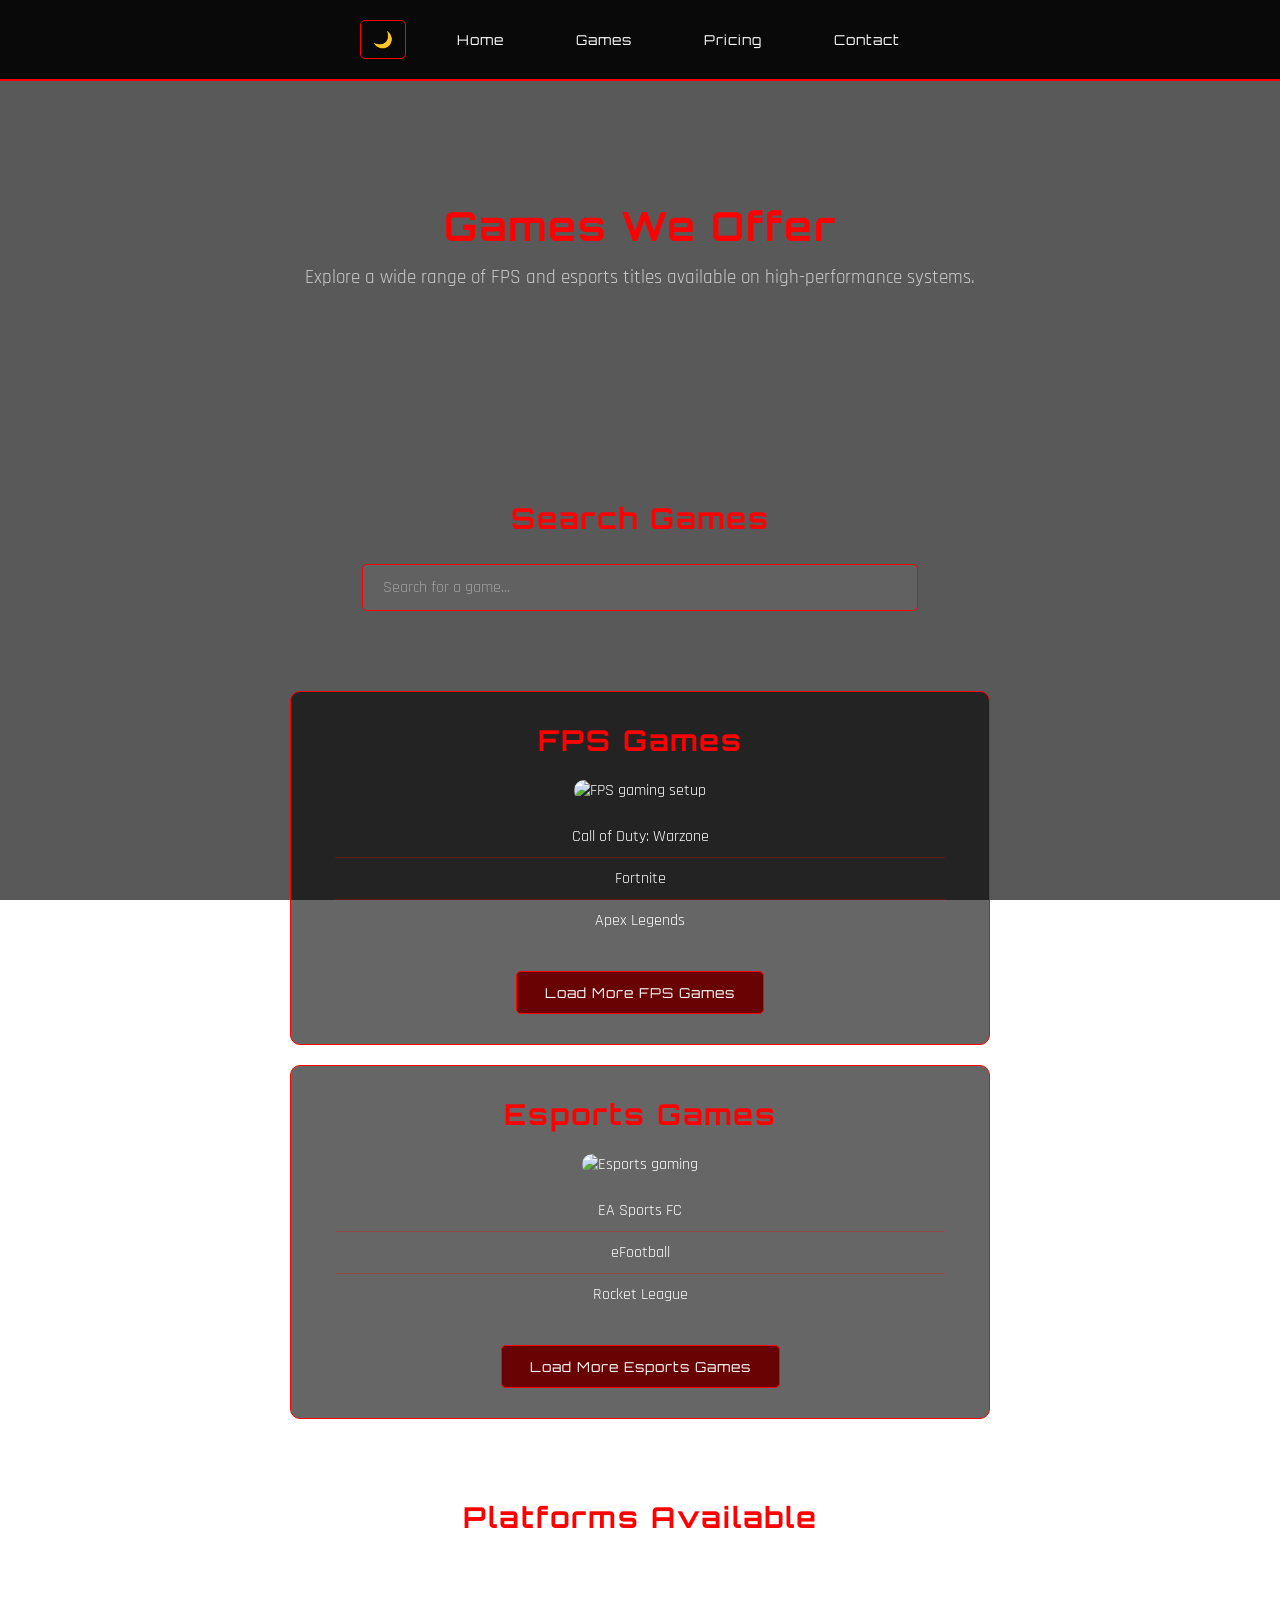
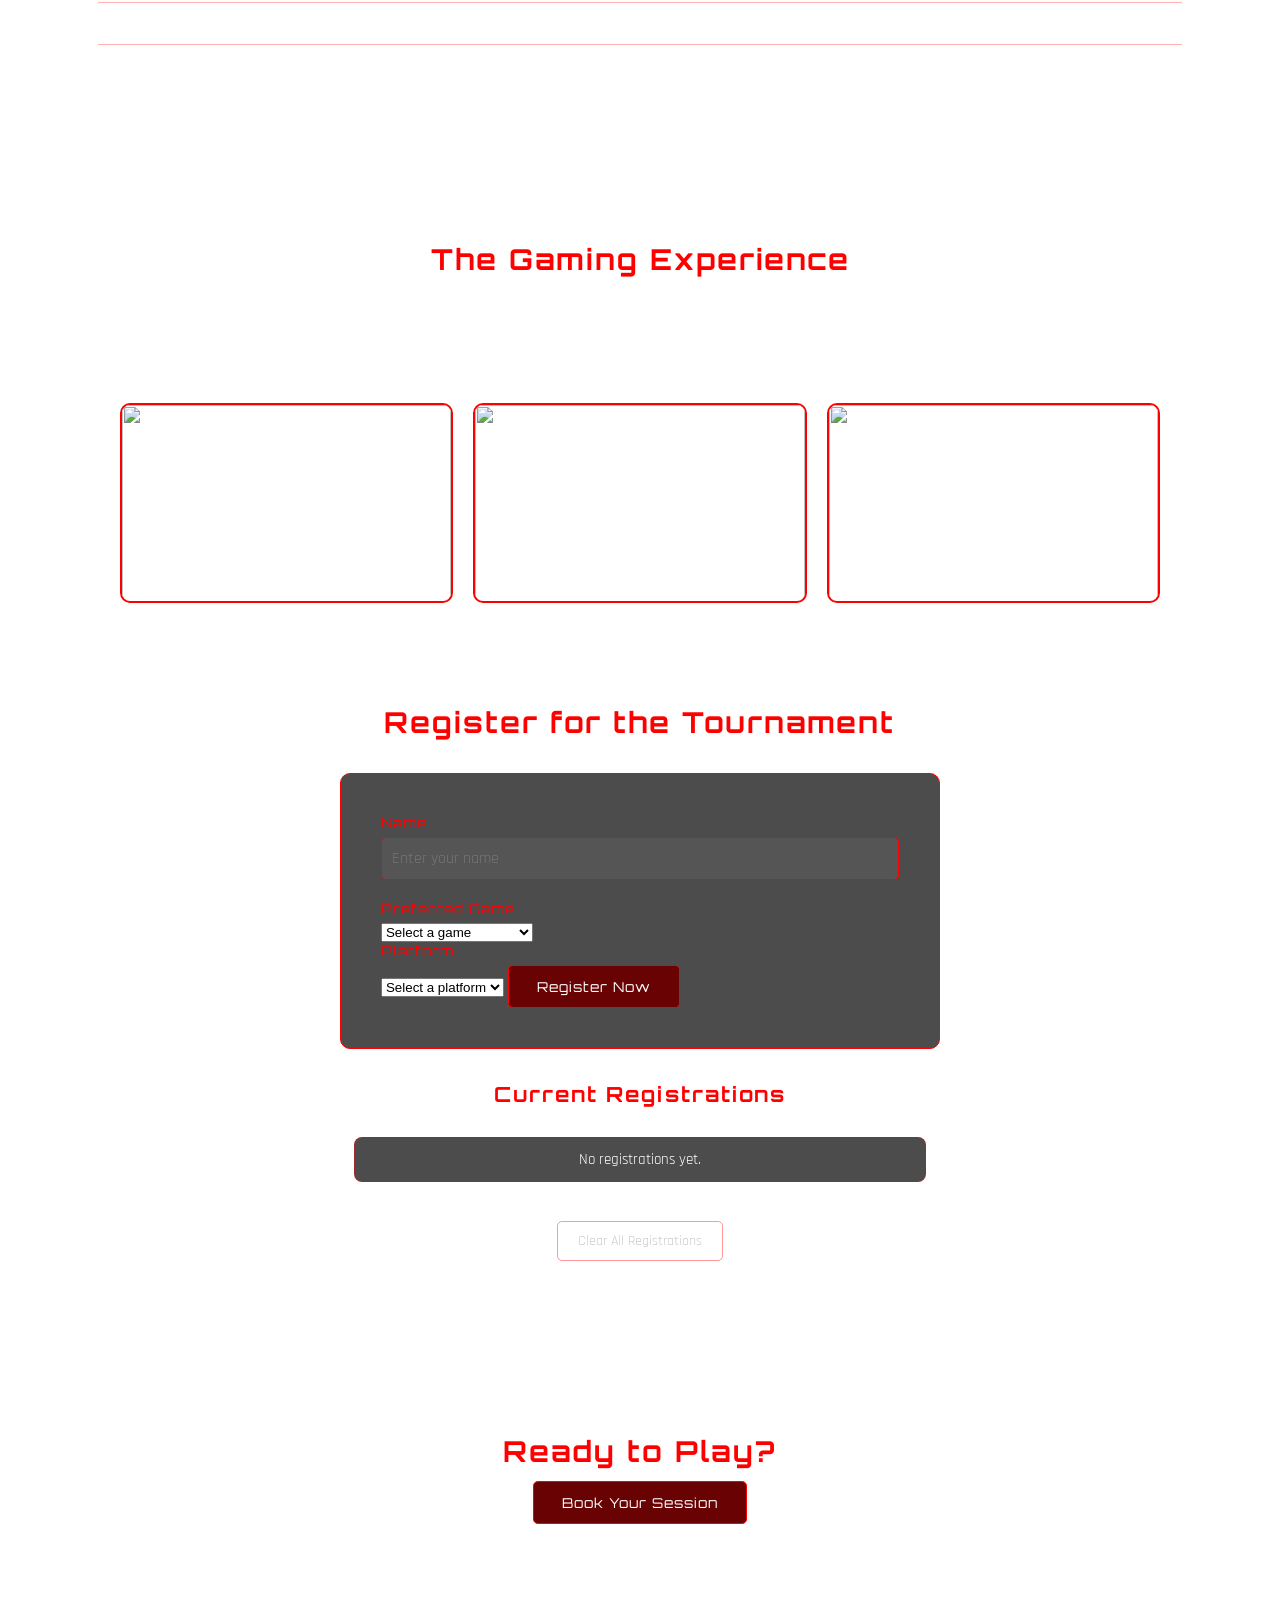
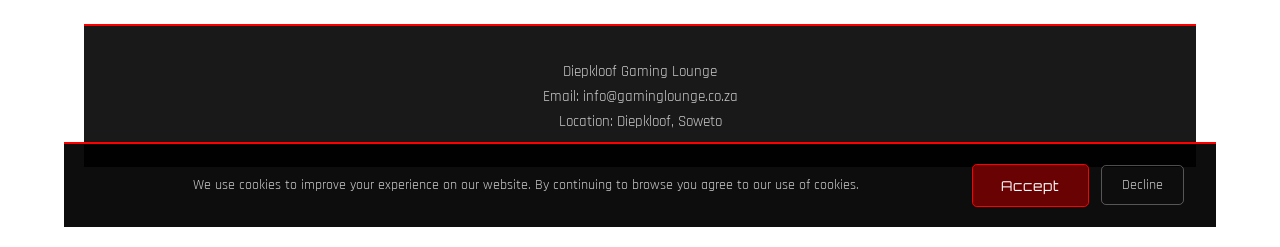
==== games.html @ 9e0c502d "Add files via upload" ====
<html lang="en">
<head>
  <meta charset="UTF-8">
  <meta name="viewport" content="width=device-width, initial-scale=1.0">
  <meta name="description" content="Explore FPS and esports games available at Diepkloof Gaming Lounge including Warzone, Fortnite, Apex Legends and more.">
  <meta name="keywords" content="FPS games, esports, Warzone, Fortnite, Apex Legends, Valorant, FIFA, gaming Soweto">
  <meta name="author" content="Trinity Sabelo Mhlathi">
  <title>Diepkloof Gaming Lounge - Games</title>
  <link rel="stylesheet" href="style.css">
</head>

  <body>
    <!-- Loading Screen -->
<div id="loader">
  <div class="loader-content">
    <h2>Diepkloof Gaming Lounge</h2>
    <div class="loader-bar">
      <div class="loader-fill"></div>
    </div>
    <p>Loading...</p>
  </div>
</div>

    <header>
      <nav class="navbar">
        <button id="theme-toggle" title="Toggle theme">🌙</button>
        <a href="index.html">Home</a>
        <a href="games.html">Games</a>
        <a href="pricing.html">Pricing</a>
        <a href="contact.html">Contact</a>
      </nav>
    </header>

    <section class="hero">
      <h1>Games We Offer</h1>
      <p>Explore a wide range of FPS and esports titles available on high-performance systems.</p>
    </section>

<section>
  <h2>Search Games</h2>
  <input type="text" id="game-search" placeholder="Search for a game...">
  <p id="no-results" style="display:none;">No games found.</p>
</section>

<section class="games-category">
  <h2>FPS Games</h2>
  <img src="images/fps games.jpg"
    srcset="images/fps games.jpg 800w,
            images/fps games.jpg 400w"
    sizes="(max-width: 480px) 100vw,
           (max-width: 768px) 90vw,
           800px"
    alt="FPS gaming setup">
  <ul id="fps-list">
    <li>Call of Duty: Warzone</li>
    <li>Fortnite</li>
    <li>Apex Legends</li>
  </ul>
  <button id="load-more-fps" class="btn">Load More FPS Games</button>
</section>

<section class="games-category">
  <h2>Esports Games</h2>
  <img src="images/esports games.jpg"
    srcset="images/esports games.jpg 800w,
            images/esports games.jpg 400w"
    sizes="(max-width: 480px) 100vw,
           (max-width: 768px) 90vw,
           800px"
    alt="Esports gaming">
  <ul id="esports-list">
    <li>EA Sports FC</li>
    <li>eFootball</li>
    <li>Rocket League</li>
  </ul>
  <button id="load-more-esports" class="btn">Load More Esports Games</button>
</section>

    <section class="platforms">
      <h2>Platforms Available</h2>
      <ul>
        <li>High-End Gaming PCs</li>
        <li>PlayStation Consoles</li>
        <li>Xbox Consoles</li>
      </ul>
    </section>

    <section class="atmosphere">
      <h2>The Gaming Experience</h2>
      <p>Our lounge is designed to create an immersive and competitive environment for all gamers.
      Whether you are playing casually or competing, you will experience a high-energy atmosphere.</p>
      <p>We offer dedicated zones for PC, PlayStation, and Xbox gaming,
      each equipped with high-performance systems and comfortable seating.</p>
      <p>Weekend tournaments are hosted regularly, allowing players to compete and connect with others.</p>

    <div class="gallery">
  <div class="gallery-item">
    <img src="images/Gaming Lounge PC.jpg"
      srcset="images/Gaming Lounge PC.jpg 800w,
              images/Gaming Lounge PC.jpg 400w"
      sizes="(max-width: 480px) 100vw,
             (max-width: 768px) 90vw,
             800px"
      alt="PC gaming area"
      class="lightbox-trigger"
      data-src="images/Gaming Lounge PC.jpg"
      data-caption="PC Zone">
    <p>PC Zone</p>
  </div>
  <div class="gallery-item">
    <img src="images/gaming lounge Playstation.jpg"
      srcset="images/gaming lounge Playstation.jpg 800w,
              images/gaming lounge Playstation.jpg 400w"
      sizes="(max-width: 480px) 100vw,
             (max-width: 768px) 90vw,
             800px"
      alt="PlayStation gaming area"
      class="lightbox-trigger"
      data-src="images/gaming lounge Playstation.jpg"
      data-caption="PlayStation Zone">
    <p>PlayStation Zone</p>
  </div>
  <div class="gallery-item">
    <img src="images/gaming lounge xbox.jpg"
      srcset="images/gaming lounge xbox.jpg 800w,
              images/gaming lounge xbox.jpg 400w"
      sizes="(max-width: 480px) 100vw,
             (max-width: 768px) 90vw,
             800px"
      alt="Xbox gaming area"
      class="lightbox-trigger"
      data-src="images/gaming lounge xbox.jpg"
      data-caption="Xbox Zone">
    <p>Xbox Zone</p>
  </div>
</div>

<div id="lightbox" class="lightbox">
  <span id="lightbox-close" class="lightbox-close">&times;</span>
  <img id="lightbox-img" src="" alt="">
  <p id="lightbox-caption" class="lightbox-caption"></p>
</div>

<!-- Tournament Registration -->
<section>
  <h2>Register for the Tournament</h2>
  <p>Sign up for the next tournament and secure your spot.</p>

  <form id="tournament-form">

    <label for="t-name">Name</label>
    <input type="text" id="t-name" placeholder="Enter your name">

    <label for="t-game">Preferred Game</label>
    <select id="t-game">
      <option value="">Select a game</option>
      <option value="Warzone">Call of Duty: Warzone</option>
      <option value="Fortnite">Fortnite</option>
      <option value="Apex Legends">Apex Legends</option>
      <option value="FIFA">EA Sports FC</option>
      <option value="Valorant">Valorant</option>
    </select>

    <label for="t-platform">Platform</label>
    <select id="t-platform">
      <option value="">Select a platform</option>
      <option value="PC">PC</option>
      <option value="PlayStation">PlayStation</option>
      <option value="Xbox">Xbox</option>
    </select>

    <input type="submit" value="Register Now">

  </form>

  <div id="tournament-response"></div>

  <div id="registrations-list">
    <h3>Current Registrations</h3>
    <ul id="registrations"></ul>
    <button id="clear-registrations">Clear All Registrations</button>
  </div>

</section>

    <section class="cta">
      <h2>Ready to Play?</h2>
      <a href="contact.html" class="btn">Book Your Session</a>
    </section>

<button id="back-to-top" title="Back to top">&#8679;</button>

    <footer>
      <p>Diepkloof Gaming Lounge</p>
      <p>Email: info@gaminglounge.co.za</p>
      <p>Location: Diepkloof, Soweto</p>
    </footer>
   
<div id="cookie-banner">
  <p>We use cookies to improve your experience on our website. 
  By continuing to browse you agree to our use of cookies.</p>
  <div>
    <button id="cookie-accept" class="btn">Accept</button>
    <button id="cookie-decline">Decline</button>
  </div>
</div>

 <script src="games.js"></script>
    <script src="animations.js"></script>
  </body>
</html>
---- style.css ----
@import url('https://fonts.googleapis.com/css2?family=Orbitron:wght@400;700&family=Rajdhani:wght@400;600&display=swap');

* {
    margin: 0;
    padding: 0;
    box-sizing: border-box;
}

body {
    background: url("images/3d-space-sky-background.jpg") no-repeat center center / cover;
    background-attachment: fixed;
    color: white;
    font-family: 'Rajdhani', sans-serif;
    font-size: 1rem;
    min-height: 100vh;
}

body::before {
    content: "";
    position: fixed;
    top: 0;
    left: 0;
    width: 100%;
    height: 100%;
    background: rgba(0, 0, 0, 0.65);
    z-index: -1;
}

h1, h2, h3 {
    color: rgb(255, 0, 0);
    font-family: 'Orbitron', sans-serif;
    letter-spacing: 0.125rem;
}

h1 {
    font-size: 2.5rem;
    margin-bottom: 0.9rem;
}

h2 {
    font-size: 1.8rem;
    margin-bottom: 0.75rem;
}

h3 {
    font-size: 1.3rem;
    margin-bottom: 0.6rem;
}

header {
    background-color: rgba(0, 0, 0, 0.9);
    border-bottom: 0.125rem solid rgb(255, 0, 0);
    position: sticky;
    top: 0;
    z-index: 100;
    width: 100%;
}

.navbar {
    display: flex;
    justify-content: center;
    gap: 1.875rem;
    padding: 1.25rem;
    flex-wrap: wrap;
}

.navbar a {
    color: white;
    text-decoration: none;
    padding: 0.625rem 1.25rem;
    font-family: 'Orbitron', sans-serif;
    font-size: 0.85rem;
    letter-spacing: 0.0625rem;
    border: 0.0625rem solid transparent;
    border-radius: 0.3rem;
    transition: all 0.3s ease;
}

.navbar a:hover {
    color: rgb(255, 0, 0);
    border-color: rgb(255, 0, 0);
    background-color: rgba(255, 0, 0, 0.1);
}

section {
    padding: 3.75rem 1.25rem;
    text-align: center;
    margin: 1.25rem auto;
    max-width: 90%;
    border-radius: 0.625rem;
}

.hero {
    padding: 6.25rem 1.25rem;
    margin-top: 1.25rem;
}

.hero p {
    font-size: 1.2rem;
    margin-bottom: 1.875rem;
    color: #cccccc;
}

.btn {
    background-color: rgb(105, 2, 2);
    color: white;
    padding: 0.75rem 1.75rem;
    text-decoration: none;
    border-radius: 0.3rem;
    display: inline-block;
    font-family: 'Orbitron', sans-serif;
    font-size: 0.85rem;
    letter-spacing: 0.0625rem;
    border: 0.0625rem solid rgb(255, 0, 0);
    transition: all 0.3s ease;
}

.btn:hover {
    background-color: rgb(160, 10, 10);
    box-shadow: 0 0 0.9rem rgba(255, 0, 0, 0.5);
}

.offer-container,
.package-container,
.plan-container {
    display: flex;
    justify-content: center;
    gap: 1.25rem;
    flex-wrap: wrap;
    margin-top: 1.875rem;
}

.offer,
.package,
.plan {
    background-color: rgba(0, 0, 0, 0.7);
    border: 0.0625rem solid rgb(255, 0, 0);
    border-radius: 0.625rem;
    padding: 1.5rem;
    width: 30%;
    min-width: 200px;
    transition: transform 0.3s ease, box-shadow 0.3s ease;
}

.offer:hover,
.package:hover,
.plan:hover {
    transform: translateY(-5px);
    box-shadow: 0 0 1.25rem rgba(255, 0, 0, 0.4);
}

.pricing-container {
    display: flex;
    justify-content: center;
    gap: 1.25rem;
    flex-wrap: wrap;
    margin-top: 1.875rem;
}

.pricing-card {
    background-color: rgba(0, 0, 0, 0.7);
    border: 0.0625rem solid rgb(255, 0, 0);
    border-radius: 0.625rem;
    padding: 1.875rem;
    width: 30%;
    min-width: 200px;
    transition: transform 0.3s ease, box-shadow 0.3s ease;
}

.pricing-card:hover {
    transform: translateY(-5px);
    box-shadow: 0 0 1.25rem rgba(255, 0, 0, 0.4);
}

.pricing-card h3 {
    margin-bottom: 0.9rem;
    border-bottom: 0.0625rem solid rgb(255, 0, 0);
    padding-bottom: 0.625rem;
}

.games-category {
    background-color: rgba(0, 0, 0, 0.6);
    border: 0.0625rem solid rgb(255, 0, 0);
    border-radius: 0.625rem;
    padding: 1.875rem;
    margin: 1.25rem auto;
    max-width: 700px;
    width: 90%;
}

.gallery {
    display: flex;
    justify-content: center;
    gap: 1.25rem;
    flex-wrap: wrap;
    margin-top: 1.25rem;
}

.gallery div {
    width: 30%;
    min-width: 200px;
}

.gallery img {
    width: 100%;
    height: 200px;
    object-fit: cover;
    border: 0.125rem solid rgb(255, 0, 0);
    border-radius: 0.625rem;
}

ul {
    list-style: none;
    padding: 0.9rem;
    text-align: center;
}

li {
    padding: 0.625rem;
    font-size: 1rem;
    border-bottom: 0.0625rem solid rgba(255, 0, 0, 0.3);
}

li:last-child {
    border-bottom: none;
}

.contact-info,
.hours {
    background-color: rgba(0, 0, 0, 0.7);
    border: 0.0625rem solid rgb(255, 0, 0);
    border-radius: 0.625rem;
    padding: 1.875rem;
    max-width: 600px;
    width: 90%;
    margin: 1.25rem auto;
}

.contact-info p,
.hours p {
    margin: 0.625rem 0;
    font-size: 1.1rem;
}

.socials p {
    font-size: 1.1rem;
    margin: 0.5rem 0;
}

.location iframe {
    border-radius: 0.625rem;
    margin-top: 0.9rem;
    border: 0.125rem solid rgb(255, 0, 0);
    width: 100%;
    max-width: 600px;
    height: 450px;
}

form {
    background-color: rgba(0, 0, 0, 0.7);
    border: 0.0625rem solid rgb(255, 0, 0);
    border-radius: 0.625rem;
    padding: 2.5rem;
    max-width: 600px;
    width: 90%;
    margin: 0 auto;
    text-align: left;
}

form label {
    display: block;
    margin-bottom: 0.375rem;
    font-family: 'Orbitron', sans-serif;
    font-size: 0.85rem;
    color: rgb(255, 0, 0);
    letter-spacing: 0.0625rem;
}

form input[type="text"],
form input[type="email"],
form input[type="number"],
form input[type="date"],
form input[type="time"],
form textarea {
    width: 100%;
    padding: 0.625rem;
    margin-bottom: 1.25rem;
    background-color: rgba(255, 255, 255, 0.05);
    border: 0.0625rem solid rgb(255, 0, 0);
    border-radius: 0.3rem;
    color: white;
    font-family: 'Rajdhani', sans-serif;
    font-size: 1rem;
}

form input[type="submit"],
form input[type="reset"] {
    background-color: rgb(105, 2, 2);
    color: white;
    padding: 0.75rem 1.75rem;
    border: 0.0625rem solid rgb(255, 0, 0);
    border-radius: 0.3rem;
    cursor: pointer;
    font-family: 'Orbitron', sans-serif;
    font-size: 0.85rem;
    letter-spacing: 0.0625rem;
    transition: all 0.3s ease;
    margin-right: 0.625rem;
}

form input[type="submit"]:hover,
form input[type="reset"]:hover {
    background-color: rgb(160, 10, 10);
    box-shadow: 0 0 0.9rem rgba(255, 0, 0, 0.5);
}

form input[type="radio"] {
    margin-right: 0.5rem;
}

img {
    max-width: 100%;
    height: auto;
    border-radius: 0.625rem;
    margin-top: 0.625rem;
}

table {
    border-collapse: collapse;
    margin: 1.25rem auto;
    width: 100%;
    max-width: 500px;
}

td {
    padding: 0.75rem 1.25rem;
    border: 0.0625rem solid rgba(255, 0, 0, 0.4);
    text-align: center;
    font-size: 1rem;
}

th {
    background-color: rgb(105, 2, 2);
    color: white;
    padding: 0.75rem 1.25rem;
    font-family: 'Orbitron', sans-serif;
    font-size: 0.85rem;
    letter-spacing: 0.0625rem;
    border: 0.0625rem solid rgba(255, 0, 0, 0.4);
}


footer {
    background-color: rgba(0, 0, 0, 0.9);
    border-top: 0.125rem solid rgb(255, 0, 0);
    text-align: center;
    padding: 1.875rem 1.25rem;
    margin-top: 2.5rem;
    font-family: 'Rajdhani', sans-serif;
}

footer p {
    margin: 0.375rem 0;
    color: #cccccc;
    font-size: 0.95rem;
}

@media (max-width: 768px) {

    h1 {
        font-size: 1.8rem;
    }

    h2 {
        font-size: 1.4rem;
    }

    h3 {
        font-size: 1.1rem;
    }

    .navbar {
        gap: 0.5rem;
        padding: 0.9rem;
    }

    .navbar a {
        padding: 0.5rem 0.75rem;
        font-size: 0.75rem;
    }

    .hero {
        padding: 3.75rem 1.25rem;
    }

    .offer,
    .pricing-card,
    .gallery div {
        width: 45%;
    }

    section {
        max-width: 95%;
        padding: 2.5rem 1rem;
    }

    .location iframe {
        height: 300px;
    }

    form {
        padding: 1.5rem;
    }
}

@media (max-width: 480px) {

    h1 {
        font-size: 1.4rem;
    }

    h2 {
        font-size: 1.2rem;
    }

    h3 {
        font-size: 1rem;
    }

    .navbar {
        flex-direction: column;
        align-items: center;
        gap: 0.3rem;
        padding: 0.75rem;
    }

    .navbar a {
        width: 80%;
        text-align: center;
        font-size: 0.75rem;
    }

    .hero {
        padding: 2.5rem 1rem;
    }

    .offer,
    .pricing-card,
    .gallery div {
        width: 100%;
    }

    section {
        max-width: 100%;
        padding: 1.875rem 0.75rem;
        margin: 0.625rem auto;
    }

    table {
        font-size: 0.85rem;
    }

    td, th {
        padding: 0.5rem 0.625rem;
    }

    .location iframe {
        height: 250px;
    }

    form {
        padding: 1.25rem;
        width: 95%;
    }

    .btn {
        font-size: 0.75rem;
        padding: 0.625rem 1.25rem;
    }

    footer p {
        font-size: 0.85rem;
    }
}

.error-message {
    color: rgb(255, 80, 80);
    font-size: 0.8rem;
    margin-top: -1rem;
    margin-bottom: 0.8rem;
    text-align: left;
    font-family: 'Rajdhani', sans-serif;
}

.success-message {
    text-align: center;
    padding: 2rem;
}

.success-message h2 {
    margin-bottom: 1rem;
}

.success-message p {
    margin-bottom: 0.8rem;
    color: #cccccc;
}

.lightbox {
    display: none;
    position: fixed;
    top: 0;
    left: 0;
    width: 100%;
    height: 100%;
    background-color: rgba(0, 0, 0, 0.9);
    z-index: 999;
    justify-content: center;
    align-items: center;
    flex-direction: column;
}

.lightbox img {
    max-width: 90%;
    max-height: 80vh;
    border: 0.125rem solid rgb(255, 0, 0);
    border-radius: 0.625rem;
}

.lightbox-close {
    position: absolute;
    top: 1.25rem;
    right: 1.875rem;
    font-size: 2.5rem;
    color: white;
    cursor: pointer;
    transition: color 0.3s ease;
}

.lightbox-close:hover {
    color: rgb(255, 0, 0);
}

.lightbox-caption {
    color: white;
    margin-top: 1rem;
    font-family: 'Orbitron', sans-serif;
    font-size: 1rem;
}

.gallery-item {
    cursor: pointer;
}

.gallery-item img:hover {
    opacity: 0.8;
    transition: opacity 0.3s ease;
}

#game-search {
    width: 50%;
    padding: 0.75rem 1.25rem;
    background-color: rgba(255, 255, 255, 0.05);
    border: 0.0625rem solid rgb(255, 0, 0);
    border-radius: 0.3rem;
    color: white;
    font-family: 'Rajdhani', sans-serif;
    font-size: 1rem;
    margin-top: 1rem;
}

#game-search::placeholder {
    color: rgba(255, 255, 255, 0.4);
}

#no-results {
    color: rgb(255, 80, 80);
    font-size: 1rem;
    margin-top: 1rem;
}

#countdown {
    display: flex;
    justify-content: center;
    gap: 1.25rem;
    flex-wrap: wrap;
    margin: 1.5rem auto;
}

.countdown-box {
    background-color: rgba(0, 0, 0, 0.7);
    border: 0.0625rem solid rgb(255, 0, 0);
    border-radius: 0.625rem;
    padding: 1.25rem 1.875rem;
    min-width: 100px;
    text-align: center;
}

.countdown-box span {
    font-family: 'Orbitron', sans-serif;
    font-size: 2.5rem;
    color: rgb(255, 0, 0);
    display: block;
}

.countdown-box p {
    font-family: 'Rajdhani', sans-serif;
    font-size: 0.85rem;
    color: #cccccc;
    margin-top: 0.5rem;
    text-transform: uppercase;
    letter-spacing: 0.0625rem;
}

#calculator {
    background-color: rgba(0, 0, 0, 0.7);
    border: 0.0625rem solid rgb(255, 0, 0);
    border-radius: 0.625rem;
    padding: 2rem;
    max-width: 400px;
    margin: 1.5rem auto;
    text-align: left;
}

#calculator label {
    display: block;
    margin-bottom: 0.375rem;
    font-family: 'Orbitron', sans-serif;
    font-size: 0.85rem;
    color: rgb(255, 0, 0);
    letter-spacing: 0.0625rem;
}

#calculator select,
#calculator input {
    width: 100%;
    padding: 0.625rem;
    margin-bottom: 1.25rem;
    background-color: rgba(255, 255, 255, 0.05);
    border: 0.0625rem solid rgb(255, 0, 0);
    border-radius: 0.3rem;
    color: white;
    font-family: 'Rajdhani', sans-serif;
    font-size: 1rem;
}

#calc-result {
    text-align: center;
    margin-top: 1rem;
    padding: 1rem;
    border-top: 0.0625rem solid rgba(255, 0, 0, 0.4);
}

#calc-total {
    font-family: 'Orbitron', sans-serif;
    font-size: 1.8rem;
    color: rgb(255, 0, 0);
}

.accordion {
    max-width: 700px;
    margin: 1.5rem auto;
    text-align: left;
}

.accordion-item {
    margin-bottom: 0.625rem;
    border: 0.0625rem solid rgba(255, 0, 0, 0.4);
    border-radius: 0.5rem;
    overflow: hidden;
}

.accordion-btn {
    width: 100%;
    background-color: rgba(0, 0, 0, 0.7);
    color: white;
    padding: 1rem 1.25rem;
    text-align: left;
    border: none;
    cursor: pointer;
    font-family: 'Rajdhani', sans-serif;
    font-size: 1rem;
    letter-spacing: 0.0625rem;
    transition: background-color 0.3s ease;
    display: flex;
    justify-content: space-between;
    align-items: center;
}

.accordion-btn::after {
    content: '+';
    font-size: 1.5rem;
    color: rgb(255, 0, 0);
}

.accordion-btn.active {
    background-color: rgba(105, 2, 2, 0.7);
}

.accordion-btn.active::after {
    content: '-';
}

.accordion-content {
    display: none;
    padding: 1rem 1.25rem;
    background-color: rgba(0, 0, 0, 0.5);
    border-top: 0.0625rem solid rgba(255, 0, 0, 0.2);
}

.accordion-content p {
    color: #cccccc;
    font-size: 0.95rem;
    line-height: 1.6;
}

#leaflet-map {
    width: 100%;
    max-width: 700px;
    height: 400px;
    margin: 1.5rem auto;
    border: 0.125rem solid rgb(255, 0, 0);
    border-radius: 0.625rem;
    z-index: 1;
}

@keyframes fadeIn {
    from {
        opacity: 0;
        transform: translateY(10px);
    }
    to {
        opacity: 1;
        transform: translateY(0);
    }
}

.games-category .btn {
    margin-top: 1rem;
}

.hidden {
    opacity: 0;
    transform: translateY(30px);
    transition: opacity 0.6s ease, transform 0.6s ease;
}

.visible {
    opacity: 1;
    transform: translateY(0);
}

@keyframes pulse {
    0% { transform: scale(1); }
    50% { transform: scale(1.05); }
    100% { transform: scale(1); }
}

header.scrolled {
    background-color: rgba(0, 0, 0, 1);
    box-shadow: 0 2px 20px rgba(255, 0, 0, 0.3);
}

#back-to-top {
    position: fixed;
    bottom: 2rem;
    right: 2rem;
    background-color: rgb(105, 2, 2);
    color: white;
    border: 0.0625rem solid rgb(255, 0, 0);
    border-radius: 50%;
    width: 3rem;
    height: 3rem;
    font-size: 1.5rem;
    cursor: pointer;
    display: none;
    z-index: 999;
    transition: all 0.3s ease;
}

#back-to-top:hover {
    background-color: rgb(160, 10, 10);
    box-shadow: 0 0 15px rgba(255, 0, 0, 0.5);
}

#theme-toggle {
    background: transparent;
    border: 0.0625rem solid rgb(255, 0, 0);
    border-radius: 5px;
    color: white;
    padding: 0.5rem 0.75rem;
    cursor: pointer;
    font-size: 1rem;
    transition: all 0.3s ease;
}

#theme-toggle:hover {
    background-color: rgba(255, 0, 0, 0.1);
}

/* Light mode styles */
body.light-mode {
    background: #f0f0f0;
    color: #111111;
}

body.light-mode header {
    background-color: rgba(240, 240, 240, 0.95);
    border-bottom: 0.125rem solid rgb(180, 0, 0);
}

body.light-mode .navbar a {
    color: #111111;
}

body.light-mode section {
    background-color: transparent;
}

body.light-mode .offer,
body.light-mode .pricing-card,
body.light-mode .games-category,
body.light-mode .contact-info,
body.light-mode .hours,
body.light-mode form,
body.light-mode #calculator,
body.light-mode .accordion-item,
body.light-mode .accordion-btn {
    background-color: rgba(255, 255, 255, 0.85);
    color: #111111;
}

body.light-mode .accordion-content {
    background-color: rgba(240, 240, 240, 0.9);
}

body.light-mode .accordion-content p,
body.light-mode .hero p,
body.light-mode footer p {
    color: #333333;
}

body.light-mode footer {
    background-color: rgba(220, 220, 220, 0.95);
    border-top: 0.125rem solid rgb(180, 0, 0);
}

body.light-mode td {
    color: #111111;
}

body.light-mode form input,
body.light-mode form textarea,
body.light-mode form select,
body.light-mode #calculator input,
body.light-mode #calculator select,
body.light-mode #game-search {
    background-color: rgba(255, 255, 255, 0.9);
    color: #111111;
}

body.light-mode #back-to-top {
    background-color: rgb(180, 0, 0);
}

#cookie-banner {
    position: fixed;
    bottom: 0;
    left: 0;
    width: 100%;
    background-color: rgba(0, 0, 0, 0.95);
    border-top: 0.125rem solid rgb(255, 0, 0);
    padding: 1.25rem 2rem;
    display: flex;
    justify-content: space-between;
    align-items: center;
    gap: 1rem;
    z-index: 1000;
    flex-wrap: wrap;
}

#cookie-banner p {
    color: #cccccc;
    font-size: 0.9rem;
    margin: 0;
    flex: 1;
}

#cookie-banner div {
    display: flex;
    gap: 0.75rem;
    align-items: center;
}

#cookie-decline {
    background: transparent;
    border: 0.0625rem solid rgba(255, 255, 255, 0.3);
    border-radius: 5px;
    color: #cccccc;
    padding: 0.625rem 1.25rem;
    cursor: pointer;
    font-family: 'Rajdhani', sans-serif;
    font-size: 0.85rem;
    transition: all 0.3s ease;
}

#cookie-decline:hover {
    border-color: rgb(255, 0, 0);
    color: white;
}

#registrations-list {
    max-width: 600px;
    margin: 2rem auto;
    text-align: left;
}

#registrations-list h3 {
    text-align: center;
    margin-bottom: 1rem;
}

#registrations li {
    background-color: rgba(0, 0, 0, 0.7);
    border: 0.0625rem solid rgba(255, 0, 0, 0.4);
    border-radius: 0.5rem;
    padding: 0.75rem 1.25rem;
    margin-bottom: 0.5rem;
    display: flex;
    justify-content: space-between;
    align-items: center;
    color: white;
    font-size: 0.95rem;
}

#clear-registrations {
    background: transparent;
    border: 0.0625rem solid rgba(255, 0, 0, 0.4);
    border-radius: 5px;
    color: #cccccc;
    padding: 0.625rem 1.25rem;
    cursor: pointer;
    font-family: 'Rajdhani', sans-serif;
    font-size: 0.85rem;
    margin-top: 1rem;
    transition: all 0.3s ease;
    display: block;
    margin: 1rem auto 0;
}

#clear-registrations:hover {
    border-color: rgb(255, 0, 0);
    color: white;
}

/* =====================
   LOADING SCREEN
===================== */
#loader {
    position: fixed;
    top: 0;
    left: 0;
    width: 100%;
    height: 100%;
    background-color: #000000;
    z-index: 9999;
    display: flex;
    justify-content: center;
    align-items: center;
    transition: opacity 0.5s ease;
}

.loader-content {
    text-align: center;
}

.loader-content h2 {
    font-family: 'Orbitron', sans-serif;
    color: rgb(255, 0, 0);
    font-size: 1.5rem;
    margin-bottom: 1.5rem;
    letter-spacing: 0.125rem;
}

.loader-content p {
    color: #cccccc;
    font-family: 'Rajdhani', sans-serif;
    margin-top: 1rem;
    font-size: 0.9rem;
    letter-spacing: 0.0625rem;
}

.loader-bar {
    width: 250px;
    height: 4px;
    background-color: rgba(255, 255, 255, 0.1);
    border-radius: 2px;
    overflow: hidden;
    margin: 0 auto;
}

.loader-fill {
    height: 100%;
    width: 0%;
    background-color: rgb(255, 0, 0);
    border-radius: 2px;
    animation: load 1.5s ease forwards;
}

@keyframes load {
    0% { width: 0%; }
    100% { width: 100%; }
}

#char-counter {
    font-family: 'Rajdhani', sans-serif;
    font-size: 0.85rem;
    color: #cccccc;
    text-align: right;
    margin-top: -1rem;
    margin-bottom: 1rem;
    transition: color 0.3s ease;
}

#char-counter.warning {
    color: rgb(255, 165, 0);
}

#char-counter.danger {
    color: rgb(255, 80, 80);
}
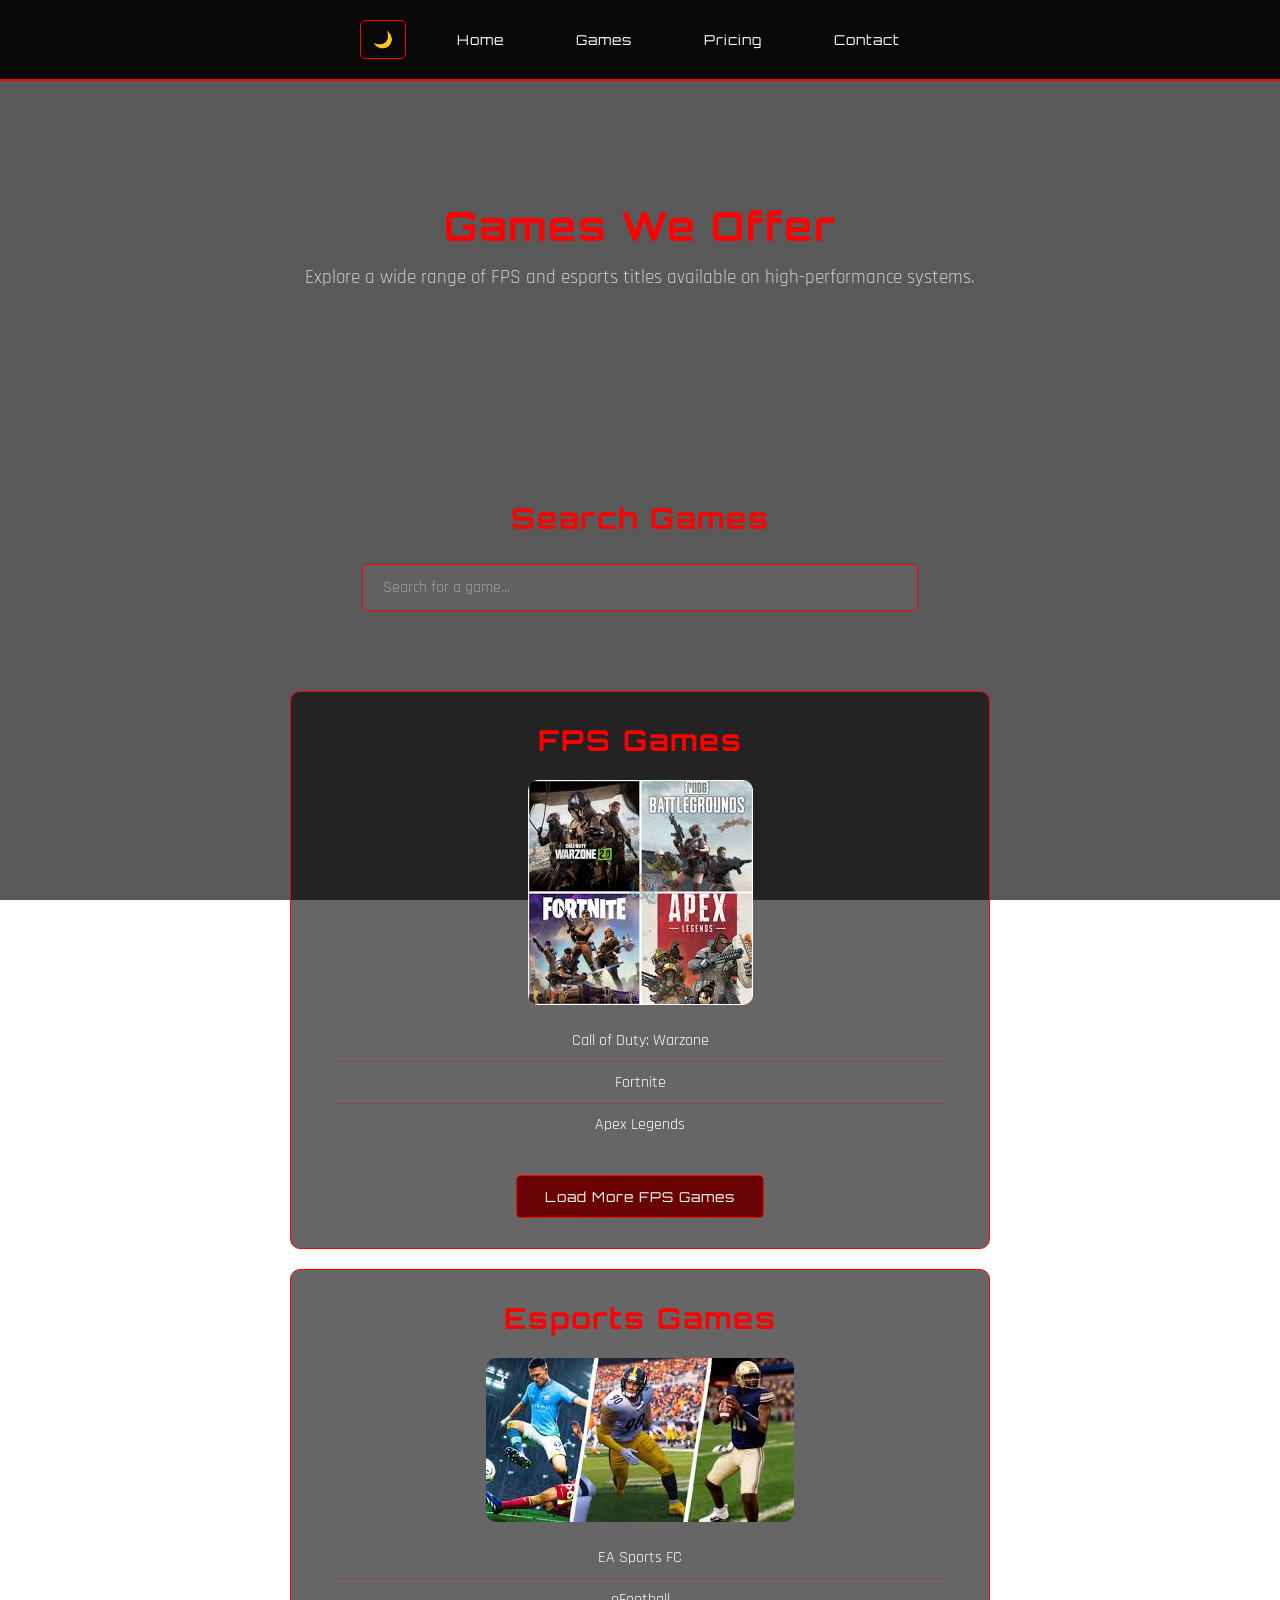
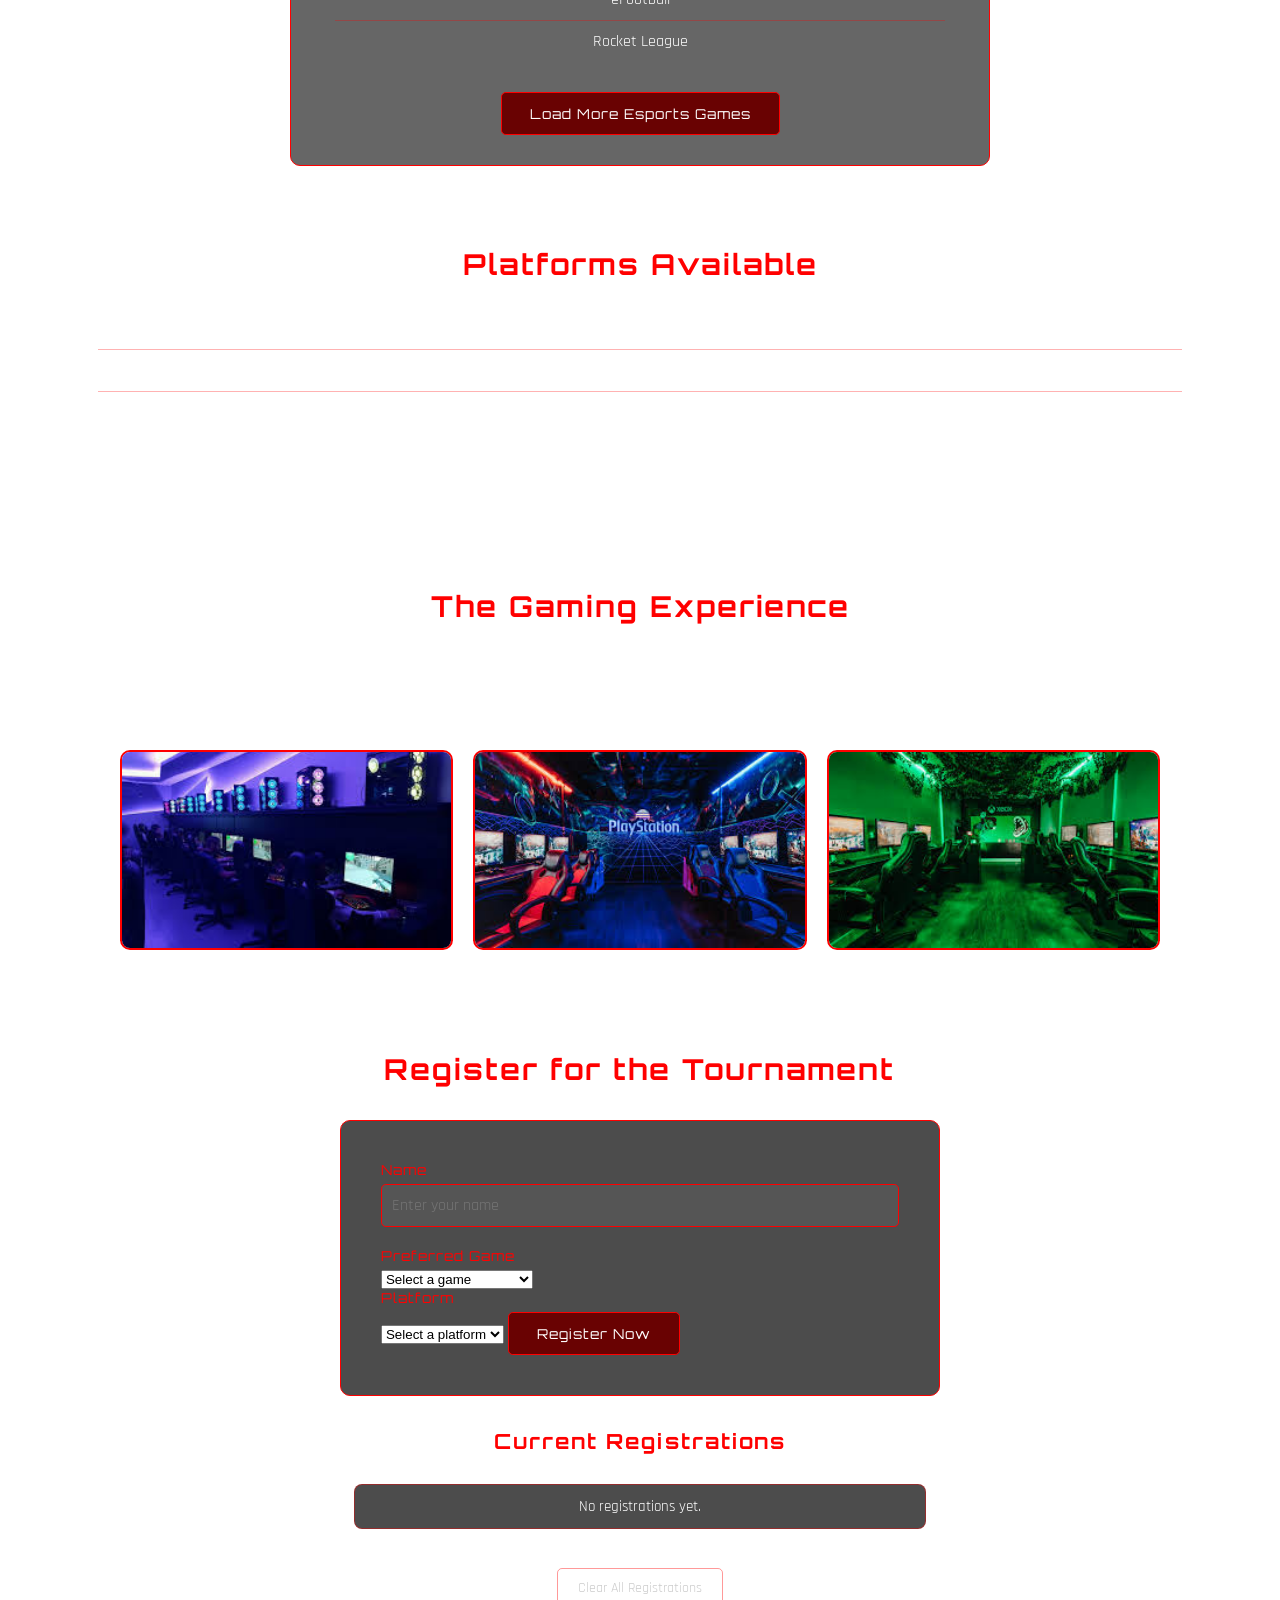
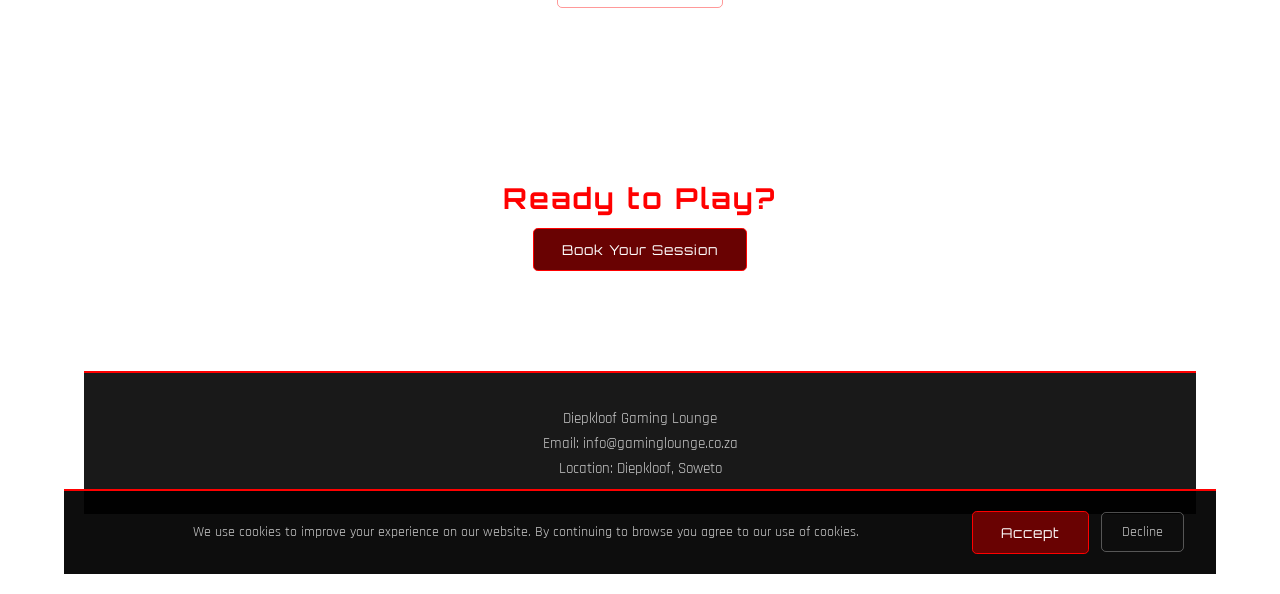
==== commit 2f467dd3: "Update games.html" ====
--- a/games.html
+++ b/games.html
@@ -44,9 +44,9 @@
 
 <section class="games-category">
   <h2>FPS Games</h2>
-  <img src="images/fps games.jpg"
-    srcset="images/fps games.jpg 800w,
-            images/fps games.jpg 400w"
+  <img src="fps games.jpg"
+    srcset="fps games.jpg 800w,
+            fps games.jpg 400w"
     sizes="(max-width: 480px) 100vw,
            (max-width: 768px) 90vw,
            800px"
@@ -61,9 +61,9 @@
 
 <section class="games-category">
   <h2>Esports Games</h2>
-  <img src="images/esports games.jpg"
-    srcset="images/esports games.jpg 800w,
-            images/esports games.jpg 400w"
+  <img src="esports games.jpg"
+    srcset="esports games.jpg 800w,
+            esports games.jpg 400w"
     sizes="(max-width: 480px) 100vw,
            (max-width: 768px) 90vw,
            800px"
@@ -95,41 +95,41 @@
 
     <div class="gallery">
   <div class="gallery-item">
-    <img src="images/Gaming Lounge PC.jpg"
-      srcset="images/Gaming Lounge PC.jpg 800w,
-              images/Gaming Lounge PC.jpg 400w"
+    <img src="Gaming Lounge PC.jpg"
+      srcset="Gaming Lounge PC.jpg 800w,
+              Gaming Lounge PC.jpg 400w"
       sizes="(max-width: 480px) 100vw,
              (max-width: 768px) 90vw,
              800px"
       alt="PC gaming area"
       class="lightbox-trigger"
-      data-src="images/Gaming Lounge PC.jpg"
+      data-src="Gaming Lounge PC.jpg"
       data-caption="PC Zone">
     <p>PC Zone</p>
   </div>
   <div class="gallery-item">
-    <img src="images/gaming lounge Playstation.jpg"
-      srcset="images/gaming lounge Playstation.jpg 800w,
-              images/gaming lounge Playstation.jpg 400w"
+    <img src="gaming lounge Playstation.jpg"
+      srcset="gaming lounge Playstation.jpg 800w,
+              gaming lounge Playstation.jpg 400w"
       sizes="(max-width: 480px) 100vw,
              (max-width: 768px) 90vw,
              800px"
       alt="PlayStation gaming area"
       class="lightbox-trigger"
-      data-src="images/gaming lounge Playstation.jpg"
+      data-src="gaming lounge Playstation.jpg"
       data-caption="PlayStation Zone">
     <p>PlayStation Zone</p>
   </div>
   <div class="gallery-item">
-    <img src="images/gaming lounge xbox.jpg"
-      srcset="images/gaming lounge xbox.jpg 800w,
-              images/gaming lounge xbox.jpg 400w"
+    <img src="gaming lounge xbox.jpg"
+      srcset="gaming lounge xbox.jpg 800w,
+              gaming lounge xbox.jpg 400w"
       sizes="(max-width: 480px) 100vw,
              (max-width: 768px) 90vw,
              800px"
       alt="Xbox gaming area"
       class="lightbox-trigger"
-      data-src="images/gaming lounge xbox.jpg"
+      data-src="gaming lounge xbox.jpg"
       data-caption="Xbox Zone">
     <p>Xbox Zone</p>
   </div>
